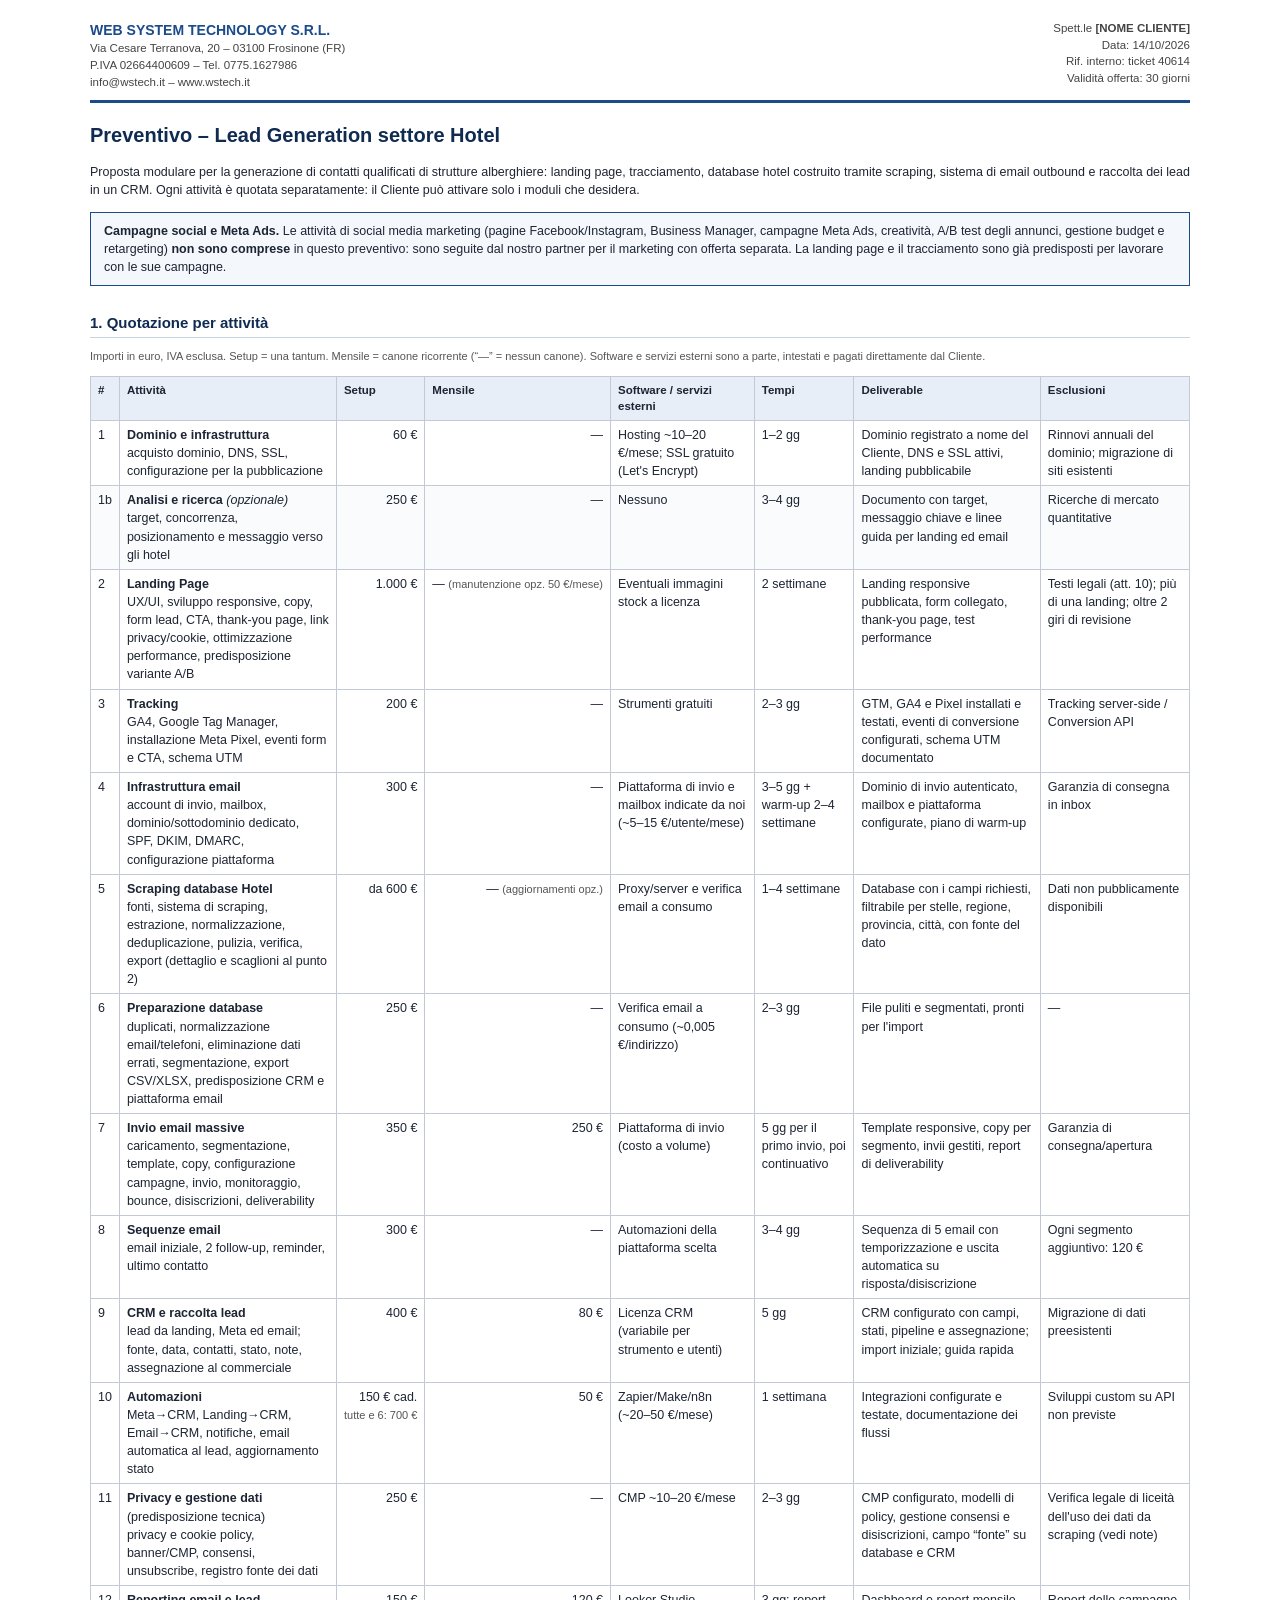
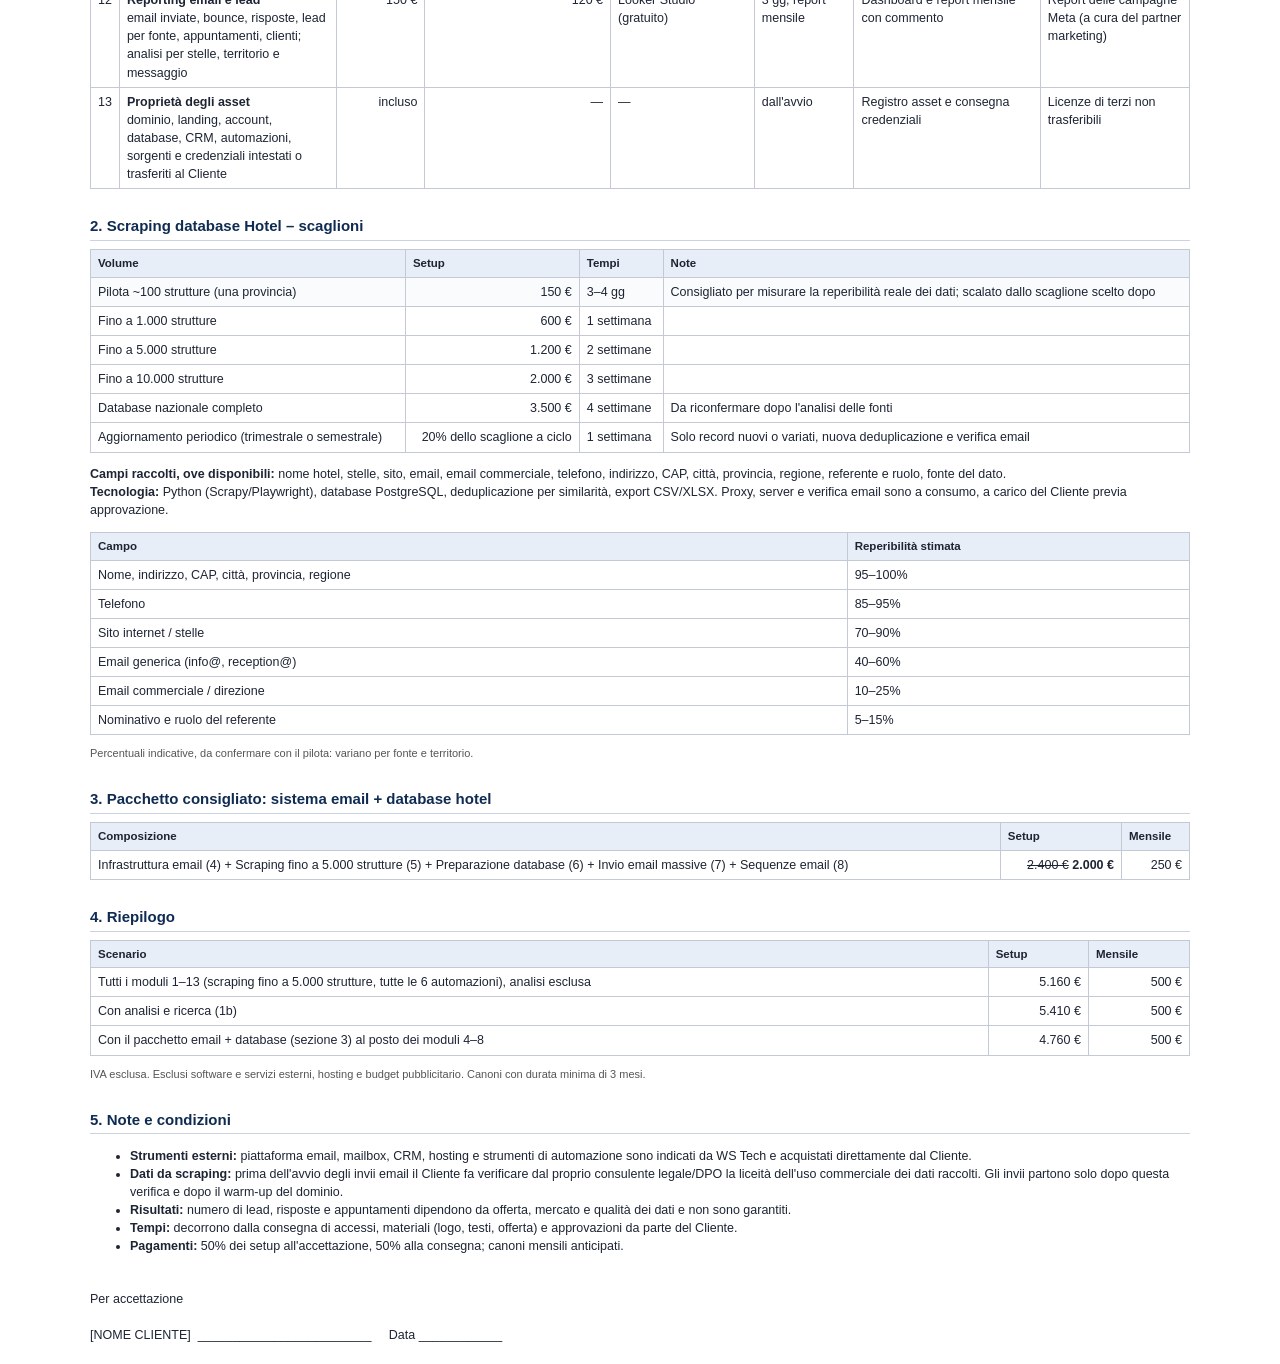
==== preventivo-leadgen-hotel/Preventivo_LeadGeneration_Hotel_WsTech.html @ e5bef70c "Preventivo Lead Generation Hotel (ticket 40614): prezzi rivisti, marketing social escluso Co-Authore" ====
<!DOCTYPE html>
<html lang="it">
<head>
<meta charset="utf-8">
<title>Preventivo Lead Generation Hotel – WS Tech</title>
<style>
@page{size:A4;margin:14mm 12mm}
body{font-family:Arial,Helvetica,sans-serif;font-size:12.5px;color:#1d2433;line-height:1.45;max-width:1100px;margin:20px auto;padding:0 16px}
header{display:flex;justify-content:space-between;align-items:flex-start;border-bottom:3px solid #1b4b8a;padding-bottom:10px;margin-bottom:18px}
.az{font-size:11.5px;color:#444}
.az strong{font-size:14px;color:#1b4b8a}
.meta{text-align:right;font-size:11.5px;color:#444}
h1{font-size:20px;margin:6px 0 4px;color:#0f2b52}
h2{font-size:15px;margin:26px 0 8px;color:#0f2b52;border-bottom:1px solid #c9d3e2;padding-bottom:3px}
table{border-collapse:collapse;width:100%;margin:8px 0}
th,td{border:1px solid #c3cad6;padding:5px 7px;vertical-align:top;text-align:left}
th{background:#e8eef7;font-size:11.5px}
td.n{text-align:right;white-space:nowrap}
tr.opt td{background:#fafbfd}
tr.tot td{background:#e8eef7;font-weight:bold}
.small{font-size:11px;color:#555}
.box{border:1px solid #1b4b8a;background:#f4f7fc;padding:9px 13px;margin:12px 0}
tr{page-break-inside:avoid}
</style>
</head>
<body>

<header>
  <div class="az">
    <strong>WEB SYSTEM TECHNOLOGY S.R.L.</strong><br>
    Via Cesare Terranova, 20 – 03100 Frosinone (FR)<br>
    P.IVA 02664400609 – Tel. 0775.1627986<br>
    info@wstech.it – www.wstech.it
  </div>
  <div class="meta">
    Spett.le <strong>[NOME CLIENTE]</strong><br>
    Data: 14/10/2026<br>
    Rif. interno: ticket 40614<br>
    Validità offerta: 30 giorni
  </div>
</header>

<h1>Preventivo – Lead Generation settore Hotel</h1>
<p>Proposta modulare per la generazione di contatti qualificati di strutture alberghiere: landing page, tracciamento, database hotel costruito tramite scraping, sistema di email outbound e raccolta dei lead in un CRM. Ogni attività è quotata separatamente: il Cliente può attivare solo i moduli che desidera.</p>

<div class="box">
<strong>Campagne social e Meta Ads.</strong> Le attività di social media marketing (pagine Facebook/Instagram, Business Manager, campagne Meta Ads, creatività, A/B test degli annunci, gestione budget e retargeting) <strong>non sono comprese</strong> in questo preventivo: sono seguite dal nostro partner per il marketing con offerta separata. La landing page e il tracciamento sono già predisposti per lavorare con le sue campagne.
</div>

<h2>1. Quotazione per attività</h2>
<p class="small">Importi in euro, IVA esclusa. Setup = una tantum. Mensile = canone ricorrente (“—” = nessun canone). Software e servizi esterni sono a parte, intestati e pagati direttamente dal Cliente.</p>
<table>
<tr><th>#</th><th>Attività</th><th>Setup</th><th>Mensile</th><th>Software / servizi esterni</th><th>Tempi</th><th>Deliverable</th><th>Esclusioni</th></tr>

<tr><td>1</td><td><strong>Dominio e infrastruttura</strong><br>acquisto dominio, DNS, SSL, configurazione per la pubblicazione</td><td class="n">60 €</td><td class="n">—</td><td>Hosting ~10–20 €/mese; SSL gratuito (Let's Encrypt)</td><td>1–2 gg</td><td>Dominio registrato a nome del Cliente, DNS e SSL attivi, landing pubblicabile</td><td>Rinnovi annuali del dominio; migrazione di siti esistenti</td></tr>

<tr class="opt"><td>1b</td><td><strong>Analisi e ricerca</strong> <em>(opzionale)</em><br>target, concorrenza, posizionamento e messaggio verso gli hotel</td><td class="n">250 €</td><td class="n">—</td><td>Nessuno</td><td>3–4 gg</td><td>Documento con target, messaggio chiave e linee guida per landing ed email</td><td>Ricerche di mercato quantitative</td></tr>

<tr><td>2</td><td><strong>Landing Page</strong><br>UX/UI, sviluppo responsive, copy, form lead, CTA, thank-you page, link privacy/cookie, ottimizzazione performance, predisposizione variante A/B</td><td class="n">1.000 €</td><td class="n">— <span class="small">(manutenzione opz. 50 €/mese)</span></td><td>Eventuali immagini stock a licenza</td><td>2 settimane</td><td>Landing responsive pubblicata, form collegato, thank-you page, test performance</td><td>Testi legali (att. 10); più di una landing; oltre 2 giri di revisione</td></tr>

<tr><td>3</td><td><strong>Tracking</strong><br>GA4, Google Tag Manager, installazione Meta Pixel, eventi form e CTA, schema UTM</td><td class="n">200 €</td><td class="n">—</td><td>Strumenti gratuiti</td><td>2–3 gg</td><td>GTM, GA4 e Pixel installati e testati, eventi di conversione configurati, schema UTM documentato</td><td>Tracking server-side / Conversion API</td></tr>

<tr><td>4</td><td><strong>Infrastruttura email</strong><br>account di invio, mailbox, dominio/sottodominio dedicato, SPF, DKIM, DMARC, configurazione piattaforma</td><td class="n">300 €</td><td class="n">—</td><td>Piattaforma di invio e mailbox indicate da noi (~5–15 €/utente/mese)</td><td>3–5 gg + warm-up 2–4 settimane</td><td>Dominio di invio autenticato, mailbox e piattaforma configurate, piano di warm-up</td><td>Garanzia di consegna in inbox</td></tr>

<tr><td>5</td><td><strong>Scraping database Hotel</strong><br>fonti, sistema di scraping, estrazione, normalizzazione, deduplicazione, pulizia, verifica, export (dettaglio e scaglioni al punto 2)</td><td class="n">da 600 €</td><td class="n">— <span class="small">(aggiornamenti opz.)</span></td><td>Proxy/server e verifica email a consumo</td><td>1–4 settimane</td><td>Database con i campi richiesti, filtrabile per stelle, regione, provincia, città, con fonte del dato</td><td>Dati non pubblicamente disponibili</td></tr>

<tr><td>6</td><td><strong>Preparazione database</strong><br>duplicati, normalizzazione email/telefoni, eliminazione dati errati, segmentazione, export CSV/XLSX, predisposizione CRM e piattaforma email</td><td class="n">250 €</td><td class="n">—</td><td>Verifica email a consumo (~0,005 €/indirizzo)</td><td>2–3 gg</td><td>File puliti e segmentati, pronti per l'import</td><td>—</td></tr>

<tr><td>7</td><td><strong>Invio email massive</strong><br>caricamento, segmentazione, template, copy, configurazione campagne, invio, monitoraggio, bounce, disiscrizioni, deliverability</td><td class="n">350 €</td><td class="n">250 €</td><td>Piattaforma di invio (costo a volume)</td><td>5 gg per il primo invio, poi continuativo</td><td>Template responsive, copy per segmento, invii gestiti, report di deliverability</td><td>Garanzia di consegna/apertura</td></tr>

<tr><td>8</td><td><strong>Sequenze email</strong><br>email iniziale, 2 follow-up, reminder, ultimo contatto</td><td class="n">300 €</td><td class="n">—</td><td>Automazioni della piattaforma scelta</td><td>3–4 gg</td><td>Sequenza di 5 email con temporizzazione e uscita automatica su risposta/disiscrizione</td><td>Ogni segmento aggiuntivo: 120 €</td></tr>

<tr><td>9</td><td><strong>CRM e raccolta lead</strong><br>lead da landing, Meta ed email; fonte, data, contatti, stato, note, assegnazione al commerciale</td><td class="n">400 €</td><td class="n">80 €</td><td>Licenza CRM (variabile per strumento e utenti)</td><td>5 gg</td><td>CRM configurato con campi, stati, pipeline e assegnazione; import iniziale; guida rapida</td><td>Migrazione di dati preesistenti</td></tr>

<tr><td>10</td><td><strong>Automazioni</strong><br>Meta→CRM, Landing→CRM, Email→CRM, notifiche, email automatica al lead, aggiornamento stato</td><td class="n">150 € cad.<br><span class="small">tutte e 6: 700 €</span></td><td class="n">50 €</td><td>Zapier/Make/n8n (~20–50 €/mese)</td><td>1 settimana</td><td>Integrazioni configurate e testate, documentazione dei flussi</td><td>Sviluppi custom su API non previste</td></tr>

<tr><td>11</td><td><strong>Privacy e gestione dati</strong> (predisposizione tecnica)<br>privacy e cookie policy, banner/CMP, consensi, unsubscribe, registro fonte dei dati</td><td class="n">250 €</td><td class="n">—</td><td>CMP ~10–20 €/mese</td><td>2–3 gg</td><td>CMP configurato, modelli di policy, gestione consensi e disiscrizioni, campo “fonte” su database e CRM</td><td>Verifica legale di liceità dell'uso dei dati da scraping (vedi note)</td></tr>

<tr><td>12</td><td><strong>Reporting email e lead</strong><br>email inviate, bounce, risposte, lead per fonte, appuntamenti, clienti; analisi per stelle, territorio e messaggio</td><td class="n">150 €</td><td class="n">120 €</td><td>Looker Studio (gratuito)</td><td>3 gg; report mensile</td><td>Dashboard e report mensile con commento</td><td>Report delle campagne Meta (a cura del partner marketing)</td></tr>

<tr><td>13</td><td><strong>Proprietà degli asset</strong><br>dominio, landing, account, database, CRM, automazioni, sorgenti e credenziali intestati o trasferiti al Cliente</td><td class="n">incluso</td><td class="n">—</td><td>—</td><td>dall'avvio</td><td>Registro asset e consegna credenziali</td><td>Licenze di terzi non trasferibili</td></tr>
</table>

<h2>2. Scraping database Hotel – scaglioni</h2>
<table>
<tr><th>Volume</th><th>Setup</th><th>Tempi</th><th>Note</th></tr>
<tr class="opt"><td>Pilota ~100 strutture (una provincia)</td><td class="n">150 €</td><td>3–4 gg</td><td>Consigliato per misurare la reperibilità reale dei dati; scalato dallo scaglione scelto dopo</td></tr>
<tr><td>Fino a 1.000 strutture</td><td class="n">600 €</td><td>1 settimana</td><td></td></tr>
<tr><td>Fino a 5.000 strutture</td><td class="n">1.200 €</td><td>2 settimane</td><td></td></tr>
<tr><td>Fino a 10.000 strutture</td><td class="n">2.000 €</td><td>3 settimane</td><td></td></tr>
<tr><td>Database nazionale completo</td><td class="n">3.500 €</td><td>4 settimane</td><td>Da riconfermare dopo l'analisi delle fonti</td></tr>
<tr><td>Aggiornamento periodico (trimestrale o semestrale)</td><td class="n">20% dello scaglione a ciclo</td><td>1 settimana</td><td>Solo record nuovi o variati, nuova deduplicazione e verifica email</td></tr>
</table>
<p><strong>Campi raccolti, ove disponibili:</strong> nome hotel, stelle, sito, email, email commerciale, telefono, indirizzo, CAP, città, provincia, regione, referente e ruolo, fonte del dato.<br>
<strong>Tecnologia:</strong> Python (Scrapy/Playwright), database PostgreSQL, deduplicazione per similarità, export CSV/XLSX. Proxy, server e verifica email sono a consumo, a carico del Cliente previa approvazione.</p>
<table>
<tr><th>Campo</th><th>Reperibilità stimata</th></tr>
<tr><td>Nome, indirizzo, CAP, città, provincia, regione</td><td>95–100%</td></tr>
<tr><td>Telefono</td><td>85–95%</td></tr>
<tr><td>Sito internet / stelle</td><td>70–90%</td></tr>
<tr><td>Email generica (info@, reception@)</td><td>40–60%</td></tr>
<tr><td>Email commerciale / direzione</td><td>10–25%</td></tr>
<tr><td>Nominativo e ruolo del referente</td><td>5–15%</td></tr>
</table>
<p class="small">Percentuali indicative, da confermare con il pilota: variano per fonte e territorio.</p>

<h2>3. Pacchetto consigliato: sistema email + database hotel</h2>
<table>
<tr><th>Composizione</th><th>Setup</th><th>Mensile</th></tr>
<tr><td>Infrastruttura email (4) + Scraping fino a 5.000 strutture (5) + Preparazione database (6) + Invio email massive (7) + Sequenze email (8)</td><td class="n"><s>2.400 €</s> <strong>2.000 €</strong></td><td class="n">250 €</td></tr>
</table>

<h2>4. Riepilogo</h2>
<table>
<tr><th>Scenario</th><th>Setup</th><th>Mensile</th></tr>
<tr><td>Tutti i moduli 1–13 (scraping fino a 5.000 strutture, tutte le 6 automazioni), analisi esclusa</td><td class="n">5.160 €</td><td class="n">500 €</td></tr>
<tr><td>Con analisi e ricerca (1b)</td><td class="n">5.410 €</td><td class="n">500 €</td></tr>
<tr><td>Con il pacchetto email + database (sezione 3) al posto dei moduli 4–8</td><td class="n">4.760 €</td><td class="n">500 €</td></tr>
</table>
<p class="small">IVA esclusa. Esclusi software e servizi esterni, hosting e budget pubblicitario. Canoni con durata minima di 3 mesi.</p>

<h2>5. Note e condizioni</h2>
<ul>
<li><strong>Strumenti esterni:</strong> piattaforma email, mailbox, CRM, hosting e strumenti di automazione sono indicati da WS Tech e acquistati direttamente dal Cliente.</li>
<li><strong>Dati da scraping:</strong> prima dell'avvio degli invii email il Cliente fa verificare dal proprio consulente legale/DPO la liceità dell'uso commerciale dei dati raccolti. Gli invii partono solo dopo questa verifica e dopo il warm-up del dominio.</li>
<li><strong>Risultati:</strong> numero di lead, risposte e appuntamenti dipendono da offerta, mercato e qualità dei dati e non sono garantiti.</li>
<li><strong>Tempi:</strong> decorrono dalla consegna di accessi, materiali (logo, testi, offerta) e approvazioni da parte del Cliente.</li>
<li><strong>Pagamenti:</strong> 50% dei setup all'accettazione, 50% alla consegna; canoni mensili anticipati.</li>
</ul>

<p style="margin-top:34px">Per accettazione<br><br>[NOME CLIENTE] &nbsp;_________________________ &nbsp;&nbsp;&nbsp; Data ____________</p>

</body>
</html>
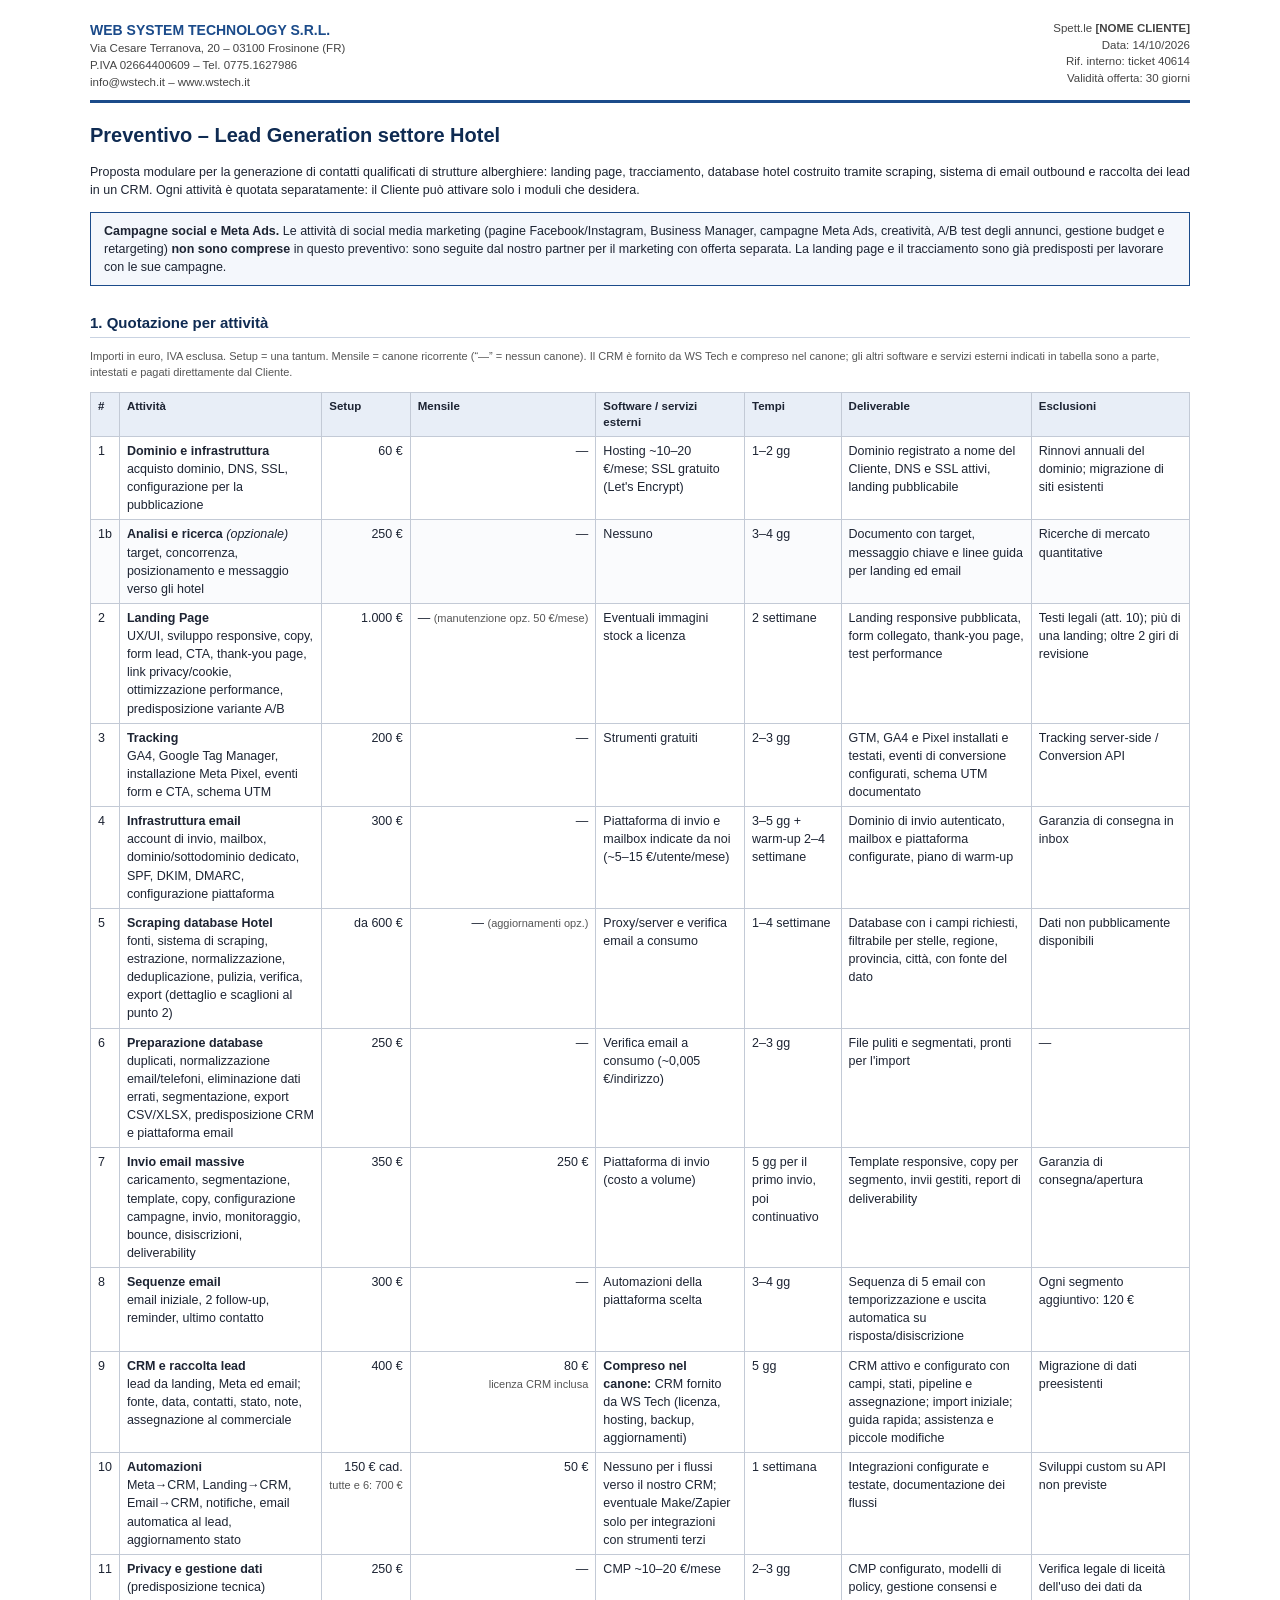
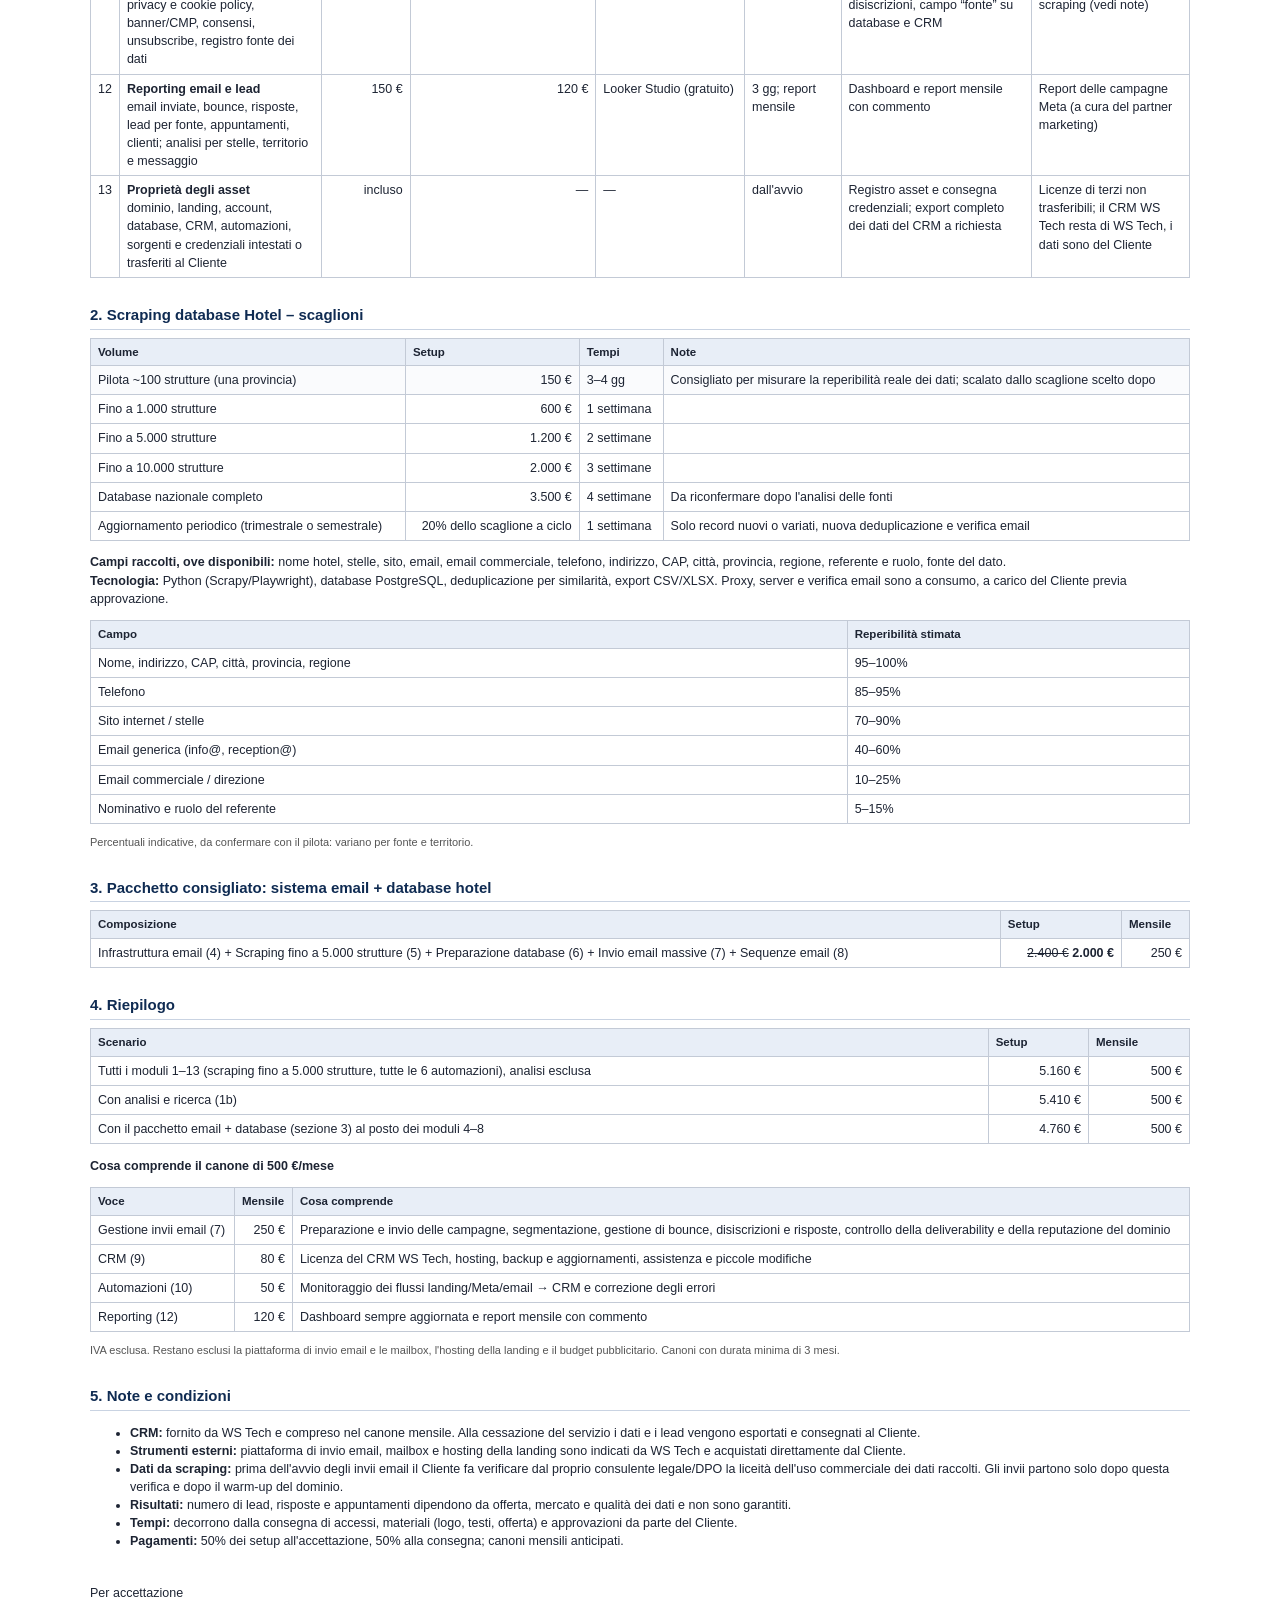
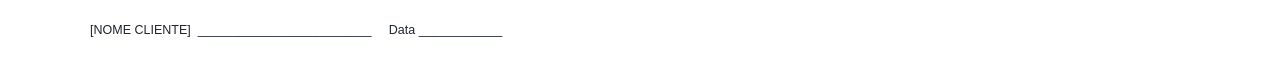
==== commit fc564864: "Preventivo Lead Generation Hotel: CRM compreso nel canone, dettaglio del canone mensile Co-Authored-" ====
--- a/preventivo-leadgen-hotel/Preventivo_LeadGeneration_Hotel_WsTech.html
+++ b/preventivo-leadgen-hotel/Preventivo_LeadGeneration_Hotel_WsTech.html
@@ -48,7 +48,7 @@
 </div>
 
 <h2>1. Quotazione per attività</h2>
-<p class="small">Importi in euro, IVA esclusa. Setup = una tantum. Mensile = canone ricorrente (“—” = nessun canone). Software e servizi esterni sono a parte, intestati e pagati direttamente dal Cliente.</p>
+<p class="small">Importi in euro, IVA esclusa. Setup = una tantum. Mensile = canone ricorrente (“—” = nessun canone). Il CRM è fornito da WS Tech e compreso nel canone; gli altri software e servizi esterni indicati in tabella sono a parte, intestati e pagati direttamente dal Cliente.</p>
 <table>
 <tr><th>#</th><th>Attività</th><th>Setup</th><th>Mensile</th><th>Software / servizi esterni</th><th>Tempi</th><th>Deliverable</th><th>Esclusioni</th></tr>
 
@@ -70,15 +70,15 @@
 
 <tr><td>8</td><td><strong>Sequenze email</strong><br>email iniziale, 2 follow-up, reminder, ultimo contatto</td><td class="n">300 €</td><td class="n">—</td><td>Automazioni della piattaforma scelta</td><td>3–4 gg</td><td>Sequenza di 5 email con temporizzazione e uscita automatica su risposta/disiscrizione</td><td>Ogni segmento aggiuntivo: 120 €</td></tr>
 
-<tr><td>9</td><td><strong>CRM e raccolta lead</strong><br>lead da landing, Meta ed email; fonte, data, contatti, stato, note, assegnazione al commerciale</td><td class="n">400 €</td><td class="n">80 €</td><td>Licenza CRM (variabile per strumento e utenti)</td><td>5 gg</td><td>CRM configurato con campi, stati, pipeline e assegnazione; import iniziale; guida rapida</td><td>Migrazione di dati preesistenti</td></tr>
+<tr><td>9</td><td><strong>CRM e raccolta lead</strong><br>lead da landing, Meta ed email; fonte, data, contatti, stato, note, assegnazione al commerciale</td><td class="n">400 €</td><td class="n">80 €<br><span class="small">licenza CRM inclusa</span></td><td><strong>Compreso nel canone:</strong> CRM fornito da WS Tech (licenza, hosting, backup, aggiornamenti)</td><td>5 gg</td><td>CRM attivo e configurato con campi, stati, pipeline e assegnazione; import iniziale; guida rapida; assistenza e piccole modifiche</td><td>Migrazione di dati preesistenti</td></tr>
 
-<tr><td>10</td><td><strong>Automazioni</strong><br>Meta→CRM, Landing→CRM, Email→CRM, notifiche, email automatica al lead, aggiornamento stato</td><td class="n">150 € cad.<br><span class="small">tutte e 6: 700 €</span></td><td class="n">50 €</td><td>Zapier/Make/n8n (~20–50 €/mese)</td><td>1 settimana</td><td>Integrazioni configurate e testate, documentazione dei flussi</td><td>Sviluppi custom su API non previste</td></tr>
+<tr><td>10</td><td><strong>Automazioni</strong><br>Meta→CRM, Landing→CRM, Email→CRM, notifiche, email automatica al lead, aggiornamento stato</td><td class="n">150 € cad.<br><span class="small">tutte e 6: 700 €</span></td><td class="n">50 €</td><td>Nessuno per i flussi verso il nostro CRM; eventuale Make/Zapier solo per integrazioni con strumenti terzi</td><td>1 settimana</td><td>Integrazioni configurate e testate, documentazione dei flussi</td><td>Sviluppi custom su API non previste</td></tr>
 
 <tr><td>11</td><td><strong>Privacy e gestione dati</strong> (predisposizione tecnica)<br>privacy e cookie policy, banner/CMP, consensi, unsubscribe, registro fonte dei dati</td><td class="n">250 €</td><td class="n">—</td><td>CMP ~10–20 €/mese</td><td>2–3 gg</td><td>CMP configurato, modelli di policy, gestione consensi e disiscrizioni, campo “fonte” su database e CRM</td><td>Verifica legale di liceità dell'uso dei dati da scraping (vedi note)</td></tr>
 
 <tr><td>12</td><td><strong>Reporting email e lead</strong><br>email inviate, bounce, risposte, lead per fonte, appuntamenti, clienti; analisi per stelle, territorio e messaggio</td><td class="n">150 €</td><td class="n">120 €</td><td>Looker Studio (gratuito)</td><td>3 gg; report mensile</td><td>Dashboard e report mensile con commento</td><td>Report delle campagne Meta (a cura del partner marketing)</td></tr>
 
-<tr><td>13</td><td><strong>Proprietà degli asset</strong><br>dominio, landing, account, database, CRM, automazioni, sorgenti e credenziali intestati o trasferiti al Cliente</td><td class="n">incluso</td><td class="n">—</td><td>—</td><td>dall'avvio</td><td>Registro asset e consegna credenziali</td><td>Licenze di terzi non trasferibili</td></tr>
+<tr><td>13</td><td><strong>Proprietà degli asset</strong><br>dominio, landing, account, database, CRM, automazioni, sorgenti e credenziali intestati o trasferiti al Cliente</td><td class="n">incluso</td><td class="n">—</td><td>—</td><td>dall'avvio</td><td>Registro asset e consegna credenziali; export completo dei dati del CRM a richiesta</td><td>Licenze di terzi non trasferibili; il CRM WS Tech resta di WS Tech, i dati sono del Cliente</td></tr>
 </table>
 
 <h2>2. Scraping database Hotel – scaglioni</h2>
@@ -117,11 +117,20 @@
 <tr><td>Con analisi e ricerca (1b)</td><td class="n">5.410 €</td><td class="n">500 €</td></tr>
 <tr><td>Con il pacchetto email + database (sezione 3) al posto dei moduli 4–8</td><td class="n">4.760 €</td><td class="n">500 €</td></tr>
 </table>
-<p class="small">IVA esclusa. Esclusi software e servizi esterni, hosting e budget pubblicitario. Canoni con durata minima di 3 mesi.</p>
+<p><strong>Cosa comprende il canone di 500 €/mese</strong></p>
+<table>
+<tr><th>Voce</th><th>Mensile</th><th>Cosa comprende</th></tr>
+<tr><td>Gestione invii email (7)</td><td class="n">250 €</td><td>Preparazione e invio delle campagne, segmentazione, gestione di bounce, disiscrizioni e risposte, controllo della deliverability e della reputazione del dominio</td></tr>
+<tr><td>CRM (9)</td><td class="n">80 €</td><td>Licenza del CRM WS Tech, hosting, backup e aggiornamenti, assistenza e piccole modifiche</td></tr>
+<tr><td>Automazioni (10)</td><td class="n">50 €</td><td>Monitoraggio dei flussi landing/Meta/email → CRM e correzione degli errori</td></tr>
+<tr><td>Reporting (12)</td><td class="n">120 €</td><td>Dashboard sempre aggiornata e report mensile con commento</td></tr>
+</table>
+<p class="small">IVA esclusa. Restano esclusi la piattaforma di invio email e le mailbox, l'hosting della landing e il budget pubblicitario. Canoni con durata minima di 3 mesi.</p>
 
 <h2>5. Note e condizioni</h2>
 <ul>
-<li><strong>Strumenti esterni:</strong> piattaforma email, mailbox, CRM, hosting e strumenti di automazione sono indicati da WS Tech e acquistati direttamente dal Cliente.</li>
+<li><strong>CRM:</strong> fornito da WS Tech e compreso nel canone mensile. Alla cessazione del servizio i dati e i lead vengono esportati e consegnati al Cliente.</li>
+<li><strong>Strumenti esterni:</strong> piattaforma di invio email, mailbox e hosting della landing sono indicati da WS Tech e acquistati direttamente dal Cliente.</li>
 <li><strong>Dati da scraping:</strong> prima dell'avvio degli invii email il Cliente fa verificare dal proprio consulente legale/DPO la liceità dell'uso commerciale dei dati raccolti. Gli invii partono solo dopo questa verifica e dopo il warm-up del dominio.</li>
 <li><strong>Risultati:</strong> numero di lead, risposte e appuntamenti dipendono da offerta, mercato e qualità dei dati e non sono garantiti.</li>
 <li><strong>Tempi:</strong> decorrono dalla consegna di accessi, materiali (logo, testi, offerta) e approvazioni da parte del Cliente.</li>
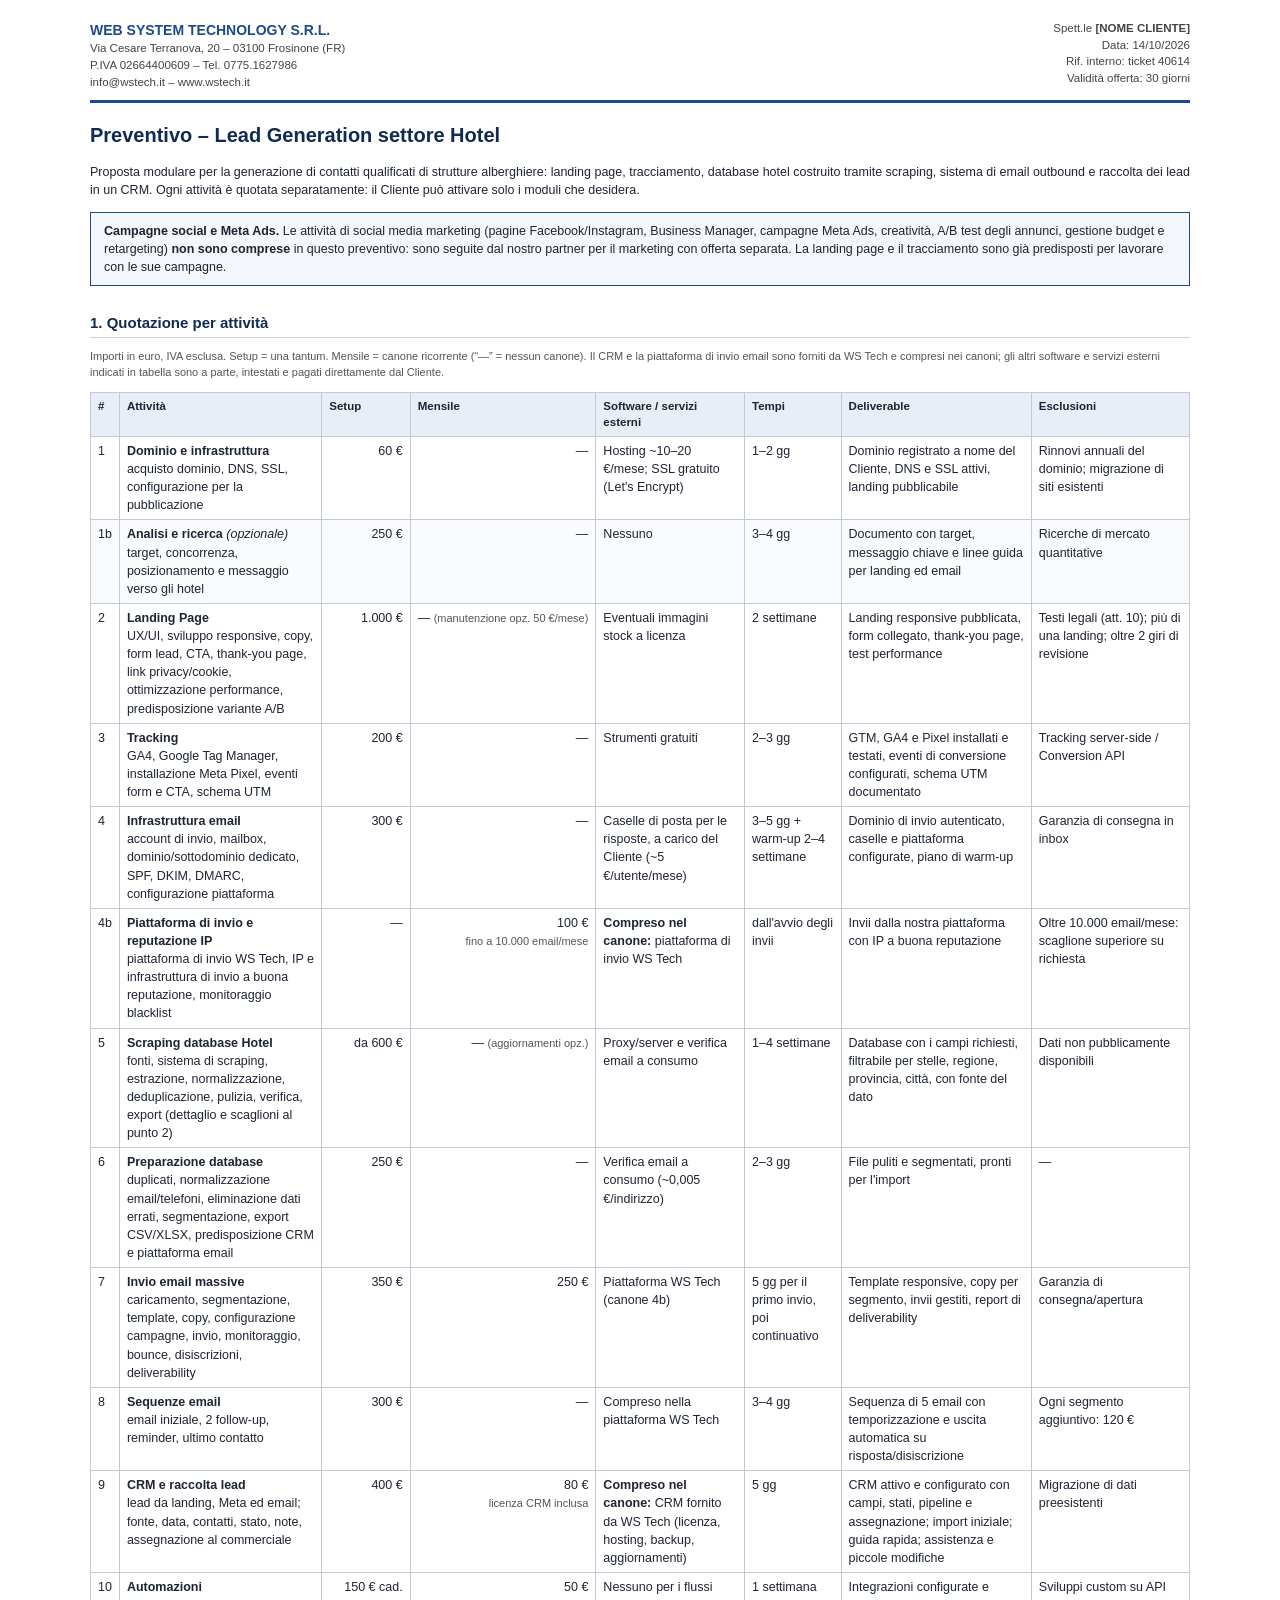
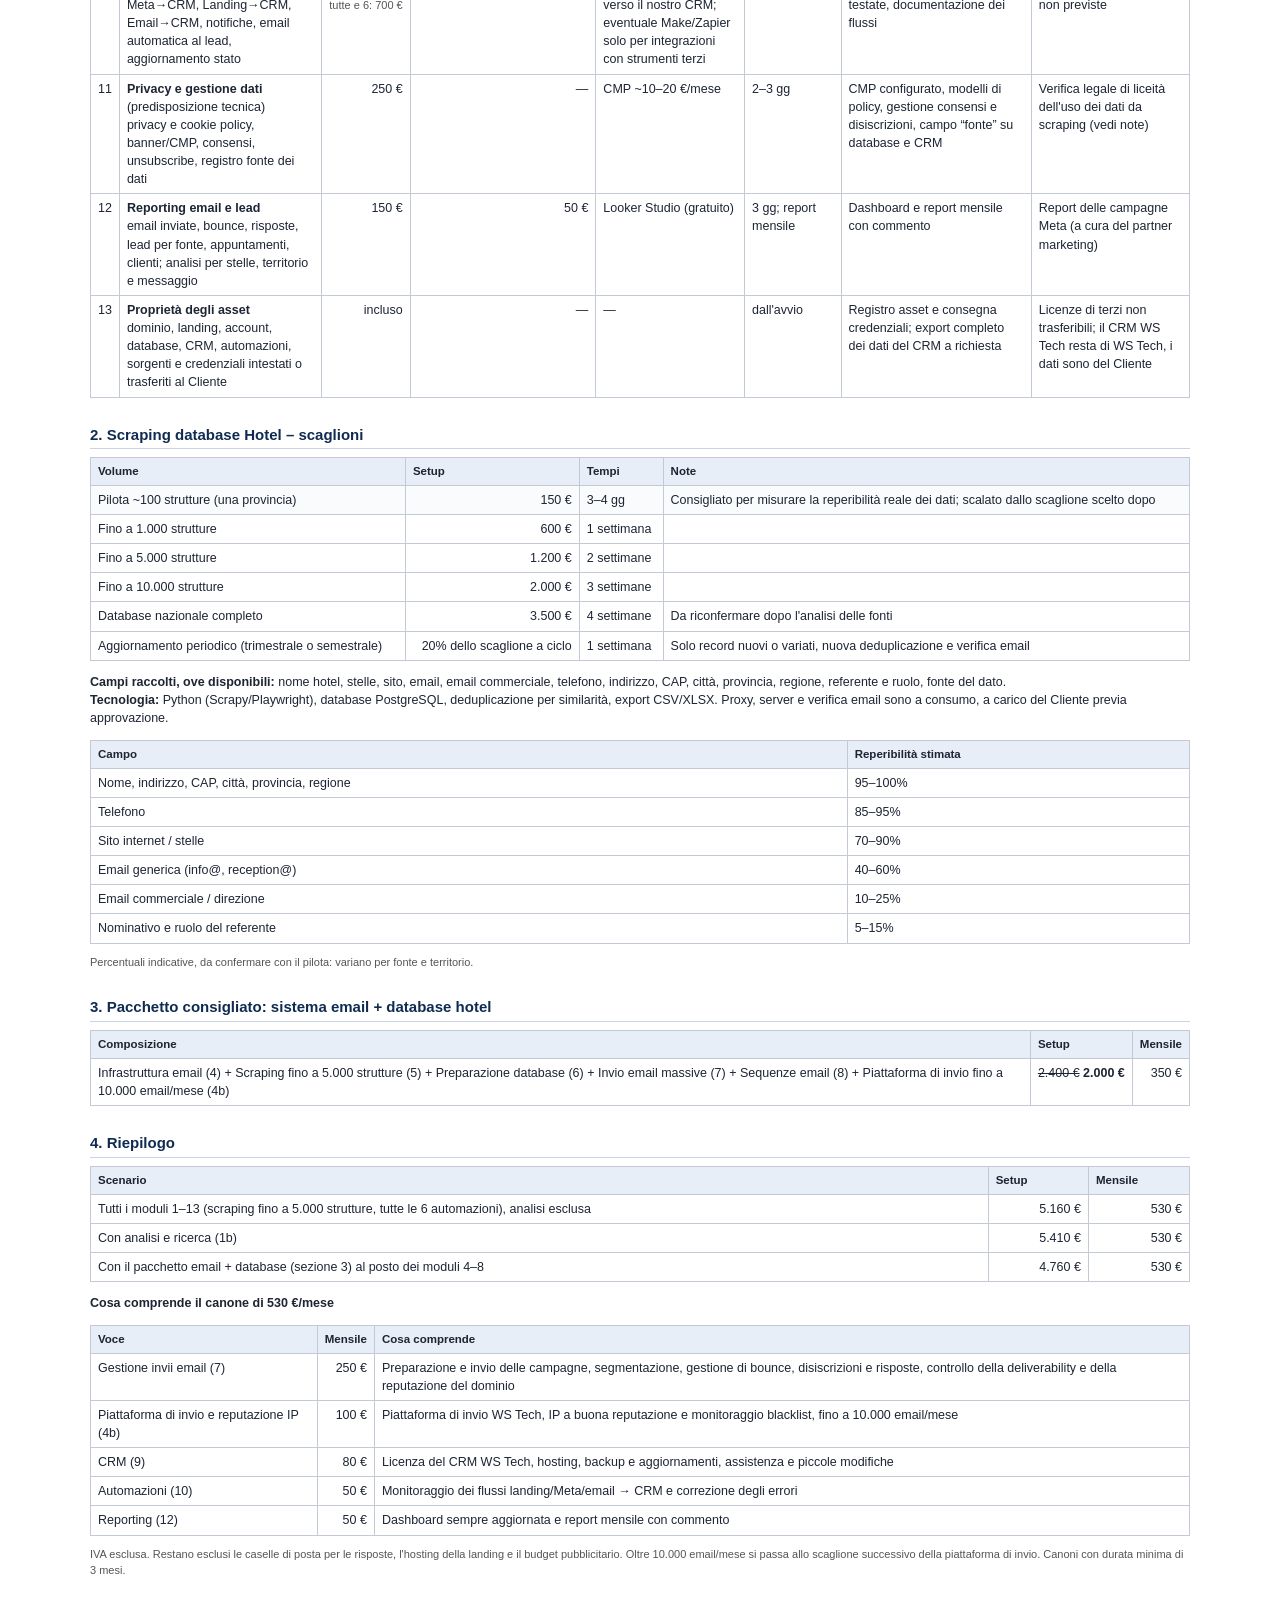
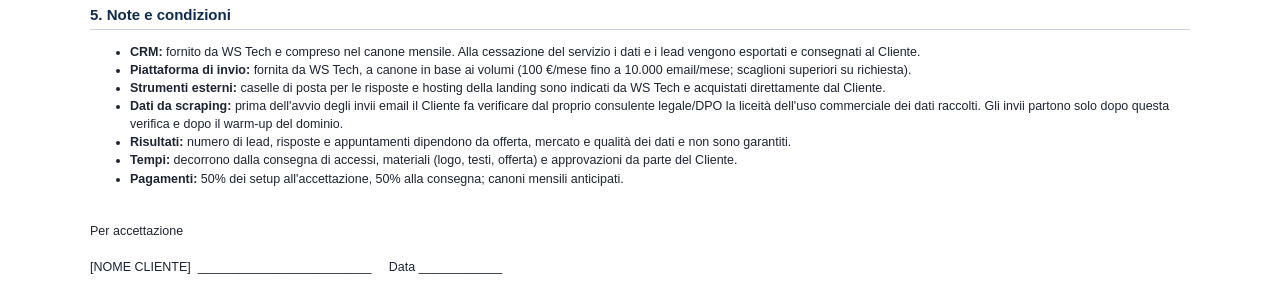
==== commit a046c558: "Preventivo Lead Generation Hotel: piattaforma di invio WS Tech a canone, report a 50 €/mese Co-Autho" ====
--- a/preventivo-leadgen-hotel/Preventivo_LeadGeneration_Hotel_WsTech.html
+++ b/preventivo-leadgen-hotel/Preventivo_LeadGeneration_Hotel_WsTech.html
@@ -48,7 +48,7 @@
 </div>
 
 <h2>1. Quotazione per attività</h2>
-<p class="small">Importi in euro, IVA esclusa. Setup = una tantum. Mensile = canone ricorrente (“—” = nessun canone). Il CRM è fornito da WS Tech e compreso nel canone; gli altri software e servizi esterni indicati in tabella sono a parte, intestati e pagati direttamente dal Cliente.</p>
+<p class="small">Importi in euro, IVA esclusa. Setup = una tantum. Mensile = canone ricorrente (“—” = nessun canone). Il CRM e la piattaforma di invio email sono forniti da WS Tech e compresi nei canoni; gli altri software e servizi esterni indicati in tabella sono a parte, intestati e pagati direttamente dal Cliente.</p>
 <table>
 <tr><th>#</th><th>Attività</th><th>Setup</th><th>Mensile</th><th>Software / servizi esterni</th><th>Tempi</th><th>Deliverable</th><th>Esclusioni</th></tr>
 
@@ -60,15 +60,17 @@
 
 <tr><td>3</td><td><strong>Tracking</strong><br>GA4, Google Tag Manager, installazione Meta Pixel, eventi form e CTA, schema UTM</td><td class="n">200 €</td><td class="n">—</td><td>Strumenti gratuiti</td><td>2–3 gg</td><td>GTM, GA4 e Pixel installati e testati, eventi di conversione configurati, schema UTM documentato</td><td>Tracking server-side / Conversion API</td></tr>
 
-<tr><td>4</td><td><strong>Infrastruttura email</strong><br>account di invio, mailbox, dominio/sottodominio dedicato, SPF, DKIM, DMARC, configurazione piattaforma</td><td class="n">300 €</td><td class="n">—</td><td>Piattaforma di invio e mailbox indicate da noi (~5–15 €/utente/mese)</td><td>3–5 gg + warm-up 2–4 settimane</td><td>Dominio di invio autenticato, mailbox e piattaforma configurate, piano di warm-up</td><td>Garanzia di consegna in inbox</td></tr>
+<tr><td>4</td><td><strong>Infrastruttura email</strong><br>account di invio, mailbox, dominio/sottodominio dedicato, SPF, DKIM, DMARC, configurazione piattaforma</td><td class="n">300 €</td><td class="n">—</td><td>Caselle di posta per le risposte, a carico del Cliente (~5 €/utente/mese)</td><td>3–5 gg + warm-up 2–4 settimane</td><td>Dominio di invio autenticato, caselle e piattaforma configurate, piano di warm-up</td><td>Garanzia di consegna in inbox</td></tr>
+
+<tr><td>4b</td><td><strong>Piattaforma di invio e reputazione IP</strong><br>piattaforma di invio WS Tech, IP e infrastruttura di invio a buona reputazione, monitoraggio blacklist</td><td class="n">—</td><td class="n">100 €<br><span class="small">fino a 10.000 email/mese</span></td><td><strong>Compreso nel canone:</strong> piattaforma di invio WS Tech</td><td>dall'avvio degli invii</td><td>Invii dalla nostra piattaforma con IP a buona reputazione</td><td>Oltre 10.000 email/mese: scaglione superiore su richiesta</td></tr>
 
 <tr><td>5</td><td><strong>Scraping database Hotel</strong><br>fonti, sistema di scraping, estrazione, normalizzazione, deduplicazione, pulizia, verifica, export (dettaglio e scaglioni al punto 2)</td><td class="n">da 600 €</td><td class="n">— <span class="small">(aggiornamenti opz.)</span></td><td>Proxy/server e verifica email a consumo</td><td>1–4 settimane</td><td>Database con i campi richiesti, filtrabile per stelle, regione, provincia, città, con fonte del dato</td><td>Dati non pubblicamente disponibili</td></tr>
 
 <tr><td>6</td><td><strong>Preparazione database</strong><br>duplicati, normalizzazione email/telefoni, eliminazione dati errati, segmentazione, export CSV/XLSX, predisposizione CRM e piattaforma email</td><td class="n">250 €</td><td class="n">—</td><td>Verifica email a consumo (~0,005 €/indirizzo)</td><td>2–3 gg</td><td>File puliti e segmentati, pronti per l'import</td><td>—</td></tr>
 
-<tr><td>7</td><td><strong>Invio email massive</strong><br>caricamento, segmentazione, template, copy, configurazione campagne, invio, monitoraggio, bounce, disiscrizioni, deliverability</td><td class="n">350 €</td><td class="n">250 €</td><td>Piattaforma di invio (costo a volume)</td><td>5 gg per il primo invio, poi continuativo</td><td>Template responsive, copy per segmento, invii gestiti, report di deliverability</td><td>Garanzia di consegna/apertura</td></tr>
+<tr><td>7</td><td><strong>Invio email massive</strong><br>caricamento, segmentazione, template, copy, configurazione campagne, invio, monitoraggio, bounce, disiscrizioni, deliverability</td><td class="n">350 €</td><td class="n">250 €</td><td>Piattaforma WS Tech (canone 4b)</td><td>5 gg per il primo invio, poi continuativo</td><td>Template responsive, copy per segmento, invii gestiti, report di deliverability</td><td>Garanzia di consegna/apertura</td></tr>
 
-<tr><td>8</td><td><strong>Sequenze email</strong><br>email iniziale, 2 follow-up, reminder, ultimo contatto</td><td class="n">300 €</td><td class="n">—</td><td>Automazioni della piattaforma scelta</td><td>3–4 gg</td><td>Sequenza di 5 email con temporizzazione e uscita automatica su risposta/disiscrizione</td><td>Ogni segmento aggiuntivo: 120 €</td></tr>
+<tr><td>8</td><td><strong>Sequenze email</strong><br>email iniziale, 2 follow-up, reminder, ultimo contatto</td><td class="n">300 €</td><td class="n">—</td><td>Compreso nella piattaforma WS Tech</td><td>3–4 gg</td><td>Sequenza di 5 email con temporizzazione e uscita automatica su risposta/disiscrizione</td><td>Ogni segmento aggiuntivo: 120 €</td></tr>
 
 <tr><td>9</td><td><strong>CRM e raccolta lead</strong><br>lead da landing, Meta ed email; fonte, data, contatti, stato, note, assegnazione al commerciale</td><td class="n">400 €</td><td class="n">80 €<br><span class="small">licenza CRM inclusa</span></td><td><strong>Compreso nel canone:</strong> CRM fornito da WS Tech (licenza, hosting, backup, aggiornamenti)</td><td>5 gg</td><td>CRM attivo e configurato con campi, stati, pipeline e assegnazione; import iniziale; guida rapida; assistenza e piccole modifiche</td><td>Migrazione di dati preesistenti</td></tr>
 
@@ -76,7 +78,7 @@
 
 <tr><td>11</td><td><strong>Privacy e gestione dati</strong> (predisposizione tecnica)<br>privacy e cookie policy, banner/CMP, consensi, unsubscribe, registro fonte dei dati</td><td class="n">250 €</td><td class="n">—</td><td>CMP ~10–20 €/mese</td><td>2–3 gg</td><td>CMP configurato, modelli di policy, gestione consensi e disiscrizioni, campo “fonte” su database e CRM</td><td>Verifica legale di liceità dell'uso dei dati da scraping (vedi note)</td></tr>
 
-<tr><td>12</td><td><strong>Reporting email e lead</strong><br>email inviate, bounce, risposte, lead per fonte, appuntamenti, clienti; analisi per stelle, territorio e messaggio</td><td class="n">150 €</td><td class="n">120 €</td><td>Looker Studio (gratuito)</td><td>3 gg; report mensile</td><td>Dashboard e report mensile con commento</td><td>Report delle campagne Meta (a cura del partner marketing)</td></tr>
+<tr><td>12</td><td><strong>Reporting email e lead</strong><br>email inviate, bounce, risposte, lead per fonte, appuntamenti, clienti; analisi per stelle, territorio e messaggio</td><td class="n">150 €</td><td class="n">50 €</td><td>Looker Studio (gratuito)</td><td>3 gg; report mensile</td><td>Dashboard e report mensile con commento</td><td>Report delle campagne Meta (a cura del partner marketing)</td></tr>
 
 <tr><td>13</td><td><strong>Proprietà degli asset</strong><br>dominio, landing, account, database, CRM, automazioni, sorgenti e credenziali intestati o trasferiti al Cliente</td><td class="n">incluso</td><td class="n">—</td><td>—</td><td>dall'avvio</td><td>Registro asset e consegna credenziali; export completo dei dati del CRM a richiesta</td><td>Licenze di terzi non trasferibili; il CRM WS Tech resta di WS Tech, i dati sono del Cliente</td></tr>
 </table>
@@ -107,30 +109,32 @@
 <h2>3. Pacchetto consigliato: sistema email + database hotel</h2>
 <table>
 <tr><th>Composizione</th><th>Setup</th><th>Mensile</th></tr>
-<tr><td>Infrastruttura email (4) + Scraping fino a 5.000 strutture (5) + Preparazione database (6) + Invio email massive (7) + Sequenze email (8)</td><td class="n"><s>2.400 €</s> <strong>2.000 €</strong></td><td class="n">250 €</td></tr>
+<tr><td>Infrastruttura email (4) + Scraping fino a 5.000 strutture (5) + Preparazione database (6) + Invio email massive (7) + Sequenze email (8) + Piattaforma di invio fino a 10.000 email/mese (4b)</td><td class="n"><s>2.400 €</s> <strong>2.000 €</strong></td><td class="n">350 €</td></tr>
 </table>
 
 <h2>4. Riepilogo</h2>
 <table>
 <tr><th>Scenario</th><th>Setup</th><th>Mensile</th></tr>
-<tr><td>Tutti i moduli 1–13 (scraping fino a 5.000 strutture, tutte le 6 automazioni), analisi esclusa</td><td class="n">5.160 €</td><td class="n">500 €</td></tr>
-<tr><td>Con analisi e ricerca (1b)</td><td class="n">5.410 €</td><td class="n">500 €</td></tr>
-<tr><td>Con il pacchetto email + database (sezione 3) al posto dei moduli 4–8</td><td class="n">4.760 €</td><td class="n">500 €</td></tr>
+<tr><td>Tutti i moduli 1–13 (scraping fino a 5.000 strutture, tutte le 6 automazioni), analisi esclusa</td><td class="n">5.160 €</td><td class="n">530 €</td></tr>
+<tr><td>Con analisi e ricerca (1b)</td><td class="n">5.410 €</td><td class="n">530 €</td></tr>
+<tr><td>Con il pacchetto email + database (sezione 3) al posto dei moduli 4–8</td><td class="n">4.760 €</td><td class="n">530 €</td></tr>
 </table>
-<p><strong>Cosa comprende il canone di 500 €/mese</strong></p>
+<p><strong>Cosa comprende il canone di 530 €/mese</strong></p>
 <table>
 <tr><th>Voce</th><th>Mensile</th><th>Cosa comprende</th></tr>
 <tr><td>Gestione invii email (7)</td><td class="n">250 €</td><td>Preparazione e invio delle campagne, segmentazione, gestione di bounce, disiscrizioni e risposte, controllo della deliverability e della reputazione del dominio</td></tr>
+<tr><td>Piattaforma di invio e reputazione IP (4b)</td><td class="n">100 €</td><td>Piattaforma di invio WS Tech, IP a buona reputazione e monitoraggio blacklist, fino a 10.000 email/mese</td></tr>
 <tr><td>CRM (9)</td><td class="n">80 €</td><td>Licenza del CRM WS Tech, hosting, backup e aggiornamenti, assistenza e piccole modifiche</td></tr>
 <tr><td>Automazioni (10)</td><td class="n">50 €</td><td>Monitoraggio dei flussi landing/Meta/email → CRM e correzione degli errori</td></tr>
-<tr><td>Reporting (12)</td><td class="n">120 €</td><td>Dashboard sempre aggiornata e report mensile con commento</td></tr>
+<tr><td>Reporting (12)</td><td class="n">50 €</td><td>Dashboard sempre aggiornata e report mensile con commento</td></tr>
 </table>
-<p class="small">IVA esclusa. Restano esclusi la piattaforma di invio email e le mailbox, l'hosting della landing e il budget pubblicitario. Canoni con durata minima di 3 mesi.</p>
+<p class="small">IVA esclusa. Restano esclusi le caselle di posta per le risposte, l'hosting della landing e il budget pubblicitario. Oltre 10.000 email/mese si passa allo scaglione successivo della piattaforma di invio. Canoni con durata minima di 3 mesi.</p>
 
 <h2>5. Note e condizioni</h2>
 <ul>
 <li><strong>CRM:</strong> fornito da WS Tech e compreso nel canone mensile. Alla cessazione del servizio i dati e i lead vengono esportati e consegnati al Cliente.</li>
-<li><strong>Strumenti esterni:</strong> piattaforma di invio email, mailbox e hosting della landing sono indicati da WS Tech e acquistati direttamente dal Cliente.</li>
+<li><strong>Piattaforma di invio:</strong> fornita da WS Tech, a canone in base ai volumi (100 €/mese fino a 10.000 email/mese; scaglioni superiori su richiesta).</li>
+<li><strong>Strumenti esterni:</strong> caselle di posta per le risposte e hosting della landing sono indicati da WS Tech e acquistati direttamente dal Cliente.</li>
 <li><strong>Dati da scraping:</strong> prima dell'avvio degli invii email il Cliente fa verificare dal proprio consulente legale/DPO la liceità dell'uso commerciale dei dati raccolti. Gli invii partono solo dopo questa verifica e dopo il warm-up del dominio.</li>
 <li><strong>Risultati:</strong> numero di lead, risposte e appuntamenti dipendono da offerta, mercato e qualità dei dati e non sono garantiti.</li>
 <li><strong>Tempi:</strong> decorrono dalla consegna di accessi, materiali (logo, testi, offerta) e approvazioni da parte del Cliente.</li>
